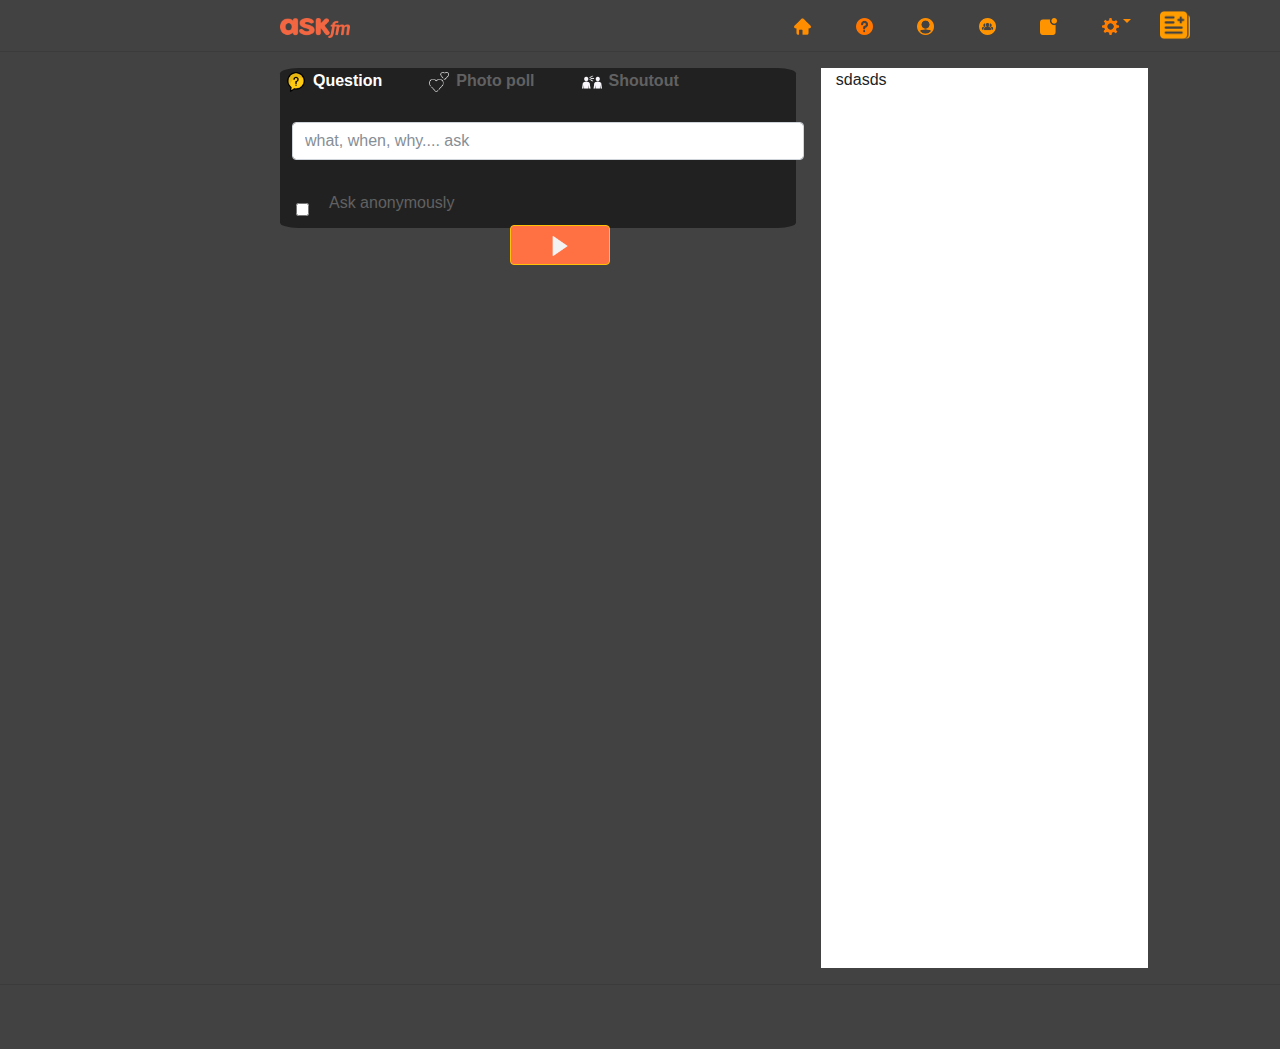
==== Pages/index.html @ 0d7b49a9 "First Commit" ====
<!DOCTYPE html>
<html>
    <head>
	<title>Feed | ASKfm</title>
	<link rel="shortcut icon" href="../Navbar_Pictures/ask_logo.png" type="image/png">
    <link rel="stylesheet" href="../Css/bootstrap.min.css">
    <link rel="stylesheet" type="text/css" href="../Css/FirstStyleSheet.css">
	</head>
<!------------------------------------------------------------------------->
    <body >
        <form>

     <nav class="navClass">
           <a class="" href="index.html"><img  class="imageLogo" src="../Navbar_Pictures/Askfm.png" alt="Ask Icon"></a>
           <a class="" href="index.html"><img class="imageTabs" src="../Navbar_Pictures/home.png" alt="Home Icon"></a>
           <a class="" href="question.html"><img class="imageTabs" src="../Navbar_Pictures/information.png" alt="Information Icon"></a>
           <a class="" href="user.html"><img class="imageTabs" src="../Navbar_Pictures/user.png" alt="User Icon"></a>
           <a class="" href="friends.html"><img class="imageTabs" src="../Navbar_Pictures/friends.png" alt="Friends Icon"></a>
           <a class="" href="notification.html"><img class="imageTabs" src="../Navbar_Pictures/notification.png" alt="Notification Icon"></a>
         <!---------------Seatings Area--------------------------->
           <a class="dropdown-toggle " href="#" role="button" data-toggle="dropdown" aria-haspopup="true" aria-expanded="false"><img class="imageTabs" src="../Navbar_Pictures/settings.png" alt="Settings Icon"></a>
        
                 <div class="dropdown-menu" aria-labelledby="navbarDropdown">
                       <a class="dropdown-item " href="#">Settings</a>
                       <a class="dropdown-item " href="#">Log In</a>
                 </div>
         
         <!-------Plus Area----------------------->
           <a class="" href="#" role="button" data-toggle="dropdown" aria-haspopup="true" aria-expanded="false"><img class="plus" src="../Navbar_Pictures/plus.png" alt="Plus Icon" ></a>
                <div class="dropdown-menu" aria-labelledby="NavDropdown">
                    <table>
                        <tr>
                            <td>
                                <img class="dropImages" src="../Navbar_Pictures/heart.png" alt="Heart Icon" >
                            </td>
                            <td>   
                                <a class="dropdown-item " href="#">Creat poll</a>
                            </td>
                            </tr>
                           <!---------------------------------------->
                        <tr>
                            <td>
                                <img class="dropImages" src="../Navbar_Pictures/question-mark.png" alt="Question Icon" >
                            </td>
                            <td> 
                                <a class="dropdown-item " href="#">Ask a Question</a>
                            </td>
                        </tr>
                           <!----------------------------------->
                       <tr>
                            <td>
                                <img class="dropImages" src="../Navbar_Pictures/shoutout.png" alt="Shoutout Icon" >
                            </td>
                            <td>   
                                <a class="dropdown-item " href="#">Shoutout</a>
                            </td>
                        </tr>

                    </table>
                </div>
                 
        
      
        
         
         </nav>
         <hr>
            <div class="row">
                
                <div class="col-md-5  friendSection">
                    
                    <div class="firstPart">
                    
                        <div>
                             <table>
                        <tr>
                            <td>
                                <img class="dropImages" src="../Navbar_Pictures/faq.png" alt="Question Icon" >
                            </td>
                            <td>   
                                <a class="fontColor" href="#" style="color: white">Question</a>
                            </td>
                            
                           <!---------------------------------------->
                        
                            <td>
                                <img class="dropImages" src="../Navbar_Pictures/heart.png" alt="Heart Icon" >
                            </td>
                            <td> 
                                <a class="fontColor " href="#">Photo poll</a>
                            </td>
                        
                           <!----------------------------------->
                    
                            <td>
                                <img class="dropImages" src="../Navbar_Pictures/shoutout.png" alt="Shoutout Icon" >
                            </td>
                            <td>   
                                <a class="fontColor" href="#">Shoutout</a>
                            </td>
                        </tr>

                    </table>
                            
                        </div>
                        <br>
                    
                        <div class="input-group mb-3 inputClass">
                            <input type="text" class="form-control" placeholder="what, when, why.... ask" aria-label="ask" aria-describedby="basic-addon1">
                        </div>
                        
                        <div class="row"> 
                        
                            <div class="custom-control custom-checkbox">
                                <input type="checkbox" class="checkBox">
                                <label class="custom-control-label fontColor2" for="customCheck1">Ask anonymously</label>
                            </div>
       
                           <button type="button" class="btn btn-warning buttonClass"><img class="playButton" src="../Navbar_Pictures/play-button.png" alt="Play-Button Icon" ></button>                     
                            
                        </div>
                        
                        
                    </div>
                    
                    
                    
                </div>
                <div class="col-md-3 bodyBox">
                    sdasds
                </div>
            </div>
            
            
            
        <hr>
            <br><br>
            
	</form>
    
        
        
        
        
        
        
    <script src="../Js/popper.min.js"></script>
    <script src="../Js/jquery-3.2.1.min.js"></script>
    <script src="../Js/bootstrap.min.js"></script>
    <script src="../Js/JavaScript1.js"></script>
        
        
    </body>
</html>
---- Css/FirstStyleSheet.css ----
.navClass{
    
    background: #424242;
    height: 30px;
    margin-top: 5px;
}
body{
    background: #424242;    
}
.askClass{
    
    margin-left: 280px;
    margin-top: 15px;
    font-size: 25px;    
}
.imageLogo{
    margin-left: 280px;
    margin-right: 400px;
    height: 20px;
    width: 70px;
    margin-top: 10px;
}
.imageTabs{
    height: 17px;
    width: 17px;
    margin-bottom: 5px;
    margin-left: 40px;
    margin-top: 12px;
}
.btnSize{
 height: 17px;
    width: 17px;
    
}
.dropdown-menu{
    background: #FF7043;
    
    
}
.dropdown-item{
    color: white;
    
}
.plus{
    
    height: 30px;
    width: 30px;
    margin-top: 5px;
    margin-left: 25px;
    
}
.dropImages{
    
    height: 20px;
    width: 20px;
    margin-right: 5px;
    margin-left: 5px;
    
}
.dropdown-toggle{
    color: darkorange;
}
.bodyBox{
    
    width: 580px;
    height: 900px;
    background: #FFFFFF;
    
   margin-left: 10px;
     
}
.friendSection{
    width: 400px;
    height: 900px;
    
    margin-left: 280px;
       
}
.firstPart{
    height: 160px;
    background: #212121;
    border-radius: 3.5%;
    
    
    
}
.fontColor{
    color: #616161;
    font-weight: bold;
    margin-right: 40px;
    
}
.inputClass{
    
    width: 512px;
    margin-left: 12px;
   margin-top: 4px;    
}
.fontColor2{
     color: #616161;
    margin-left: 20px;
    margin-top: 15px;
    font-weight: 100;
}
.checkBox{
    
    margin-top: 20px;
    margin-left: 7px;
    
}
.playButton{
    
    width: 20px;
    height: 20px;  
}
.buttonClass{
    height: 40px;
    width: 100px;
    background: #FF7043;
    margin-left: 245px;
    margin-top: 2px;

}
a:hover{
    
    color: white;
    
}
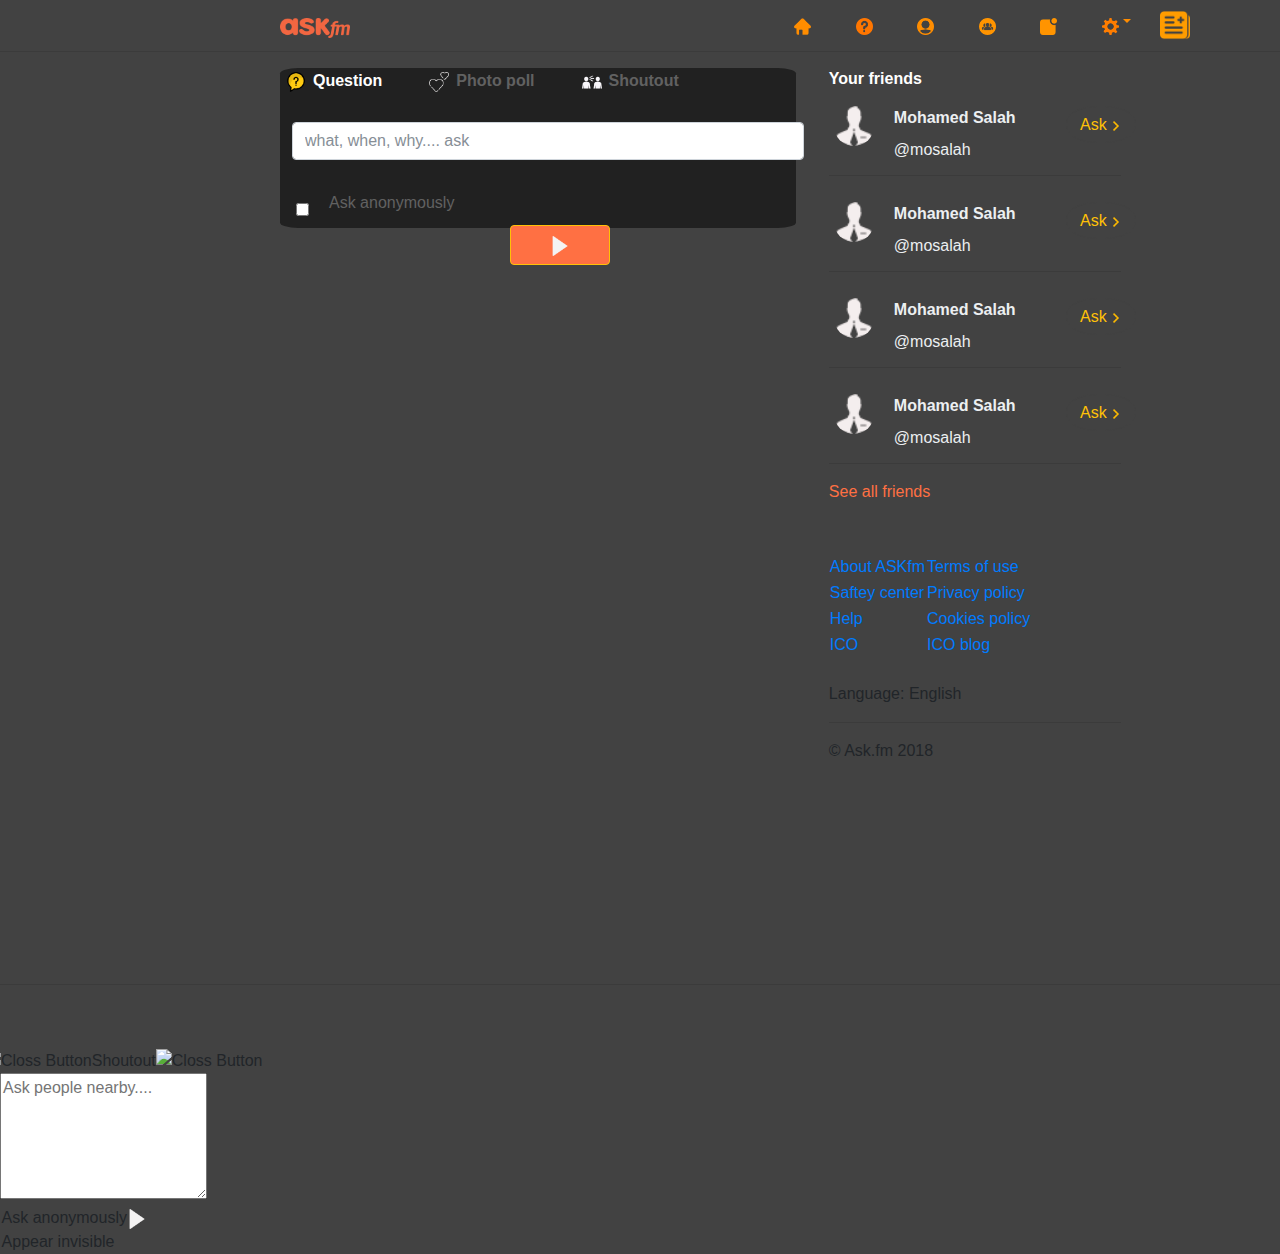
==== commit 9546a382: "Third Commit" ====
--- a/Pages/index.html
+++ b/Pages/index.html
@@ -4,7 +4,9 @@
 	<title>Feed | ASKfm</title>
 	<link rel="shortcut icon" href="../Navbar_Pictures/ask_logo.png" type="image/png">
     <link rel="stylesheet" href="../Css/bootstrap.min.css">
-    <link rel="stylesheet" type="text/css" href="../Css/FirstStyleSheet.css">
+    <link rel="stylesheet" href="../Css/FirstStyleSheet.css">
+    <link rel="stylesheet" href="../Css/elements.css">
+    <script src="../Js/my_js.js"></script>
 	</head>
 <!------------------------------------------------------------------------->
     <body >
@@ -96,7 +98,7 @@
                                 <img class="dropImages" src="../Navbar_Pictures/shoutout.png" alt="Shoutout Icon" >
                             </td>
                             <td>   
-                                <a class="fontColor" href="#">Shoutout</a>
+                                <a class="fontColor" href="#" id="popup" onclick="div_show()">Shoutout</a>
                             </td>
                         </tr>
 
@@ -106,7 +108,7 @@
                         <br>
                     
                         <div class="input-group mb-3 inputClass">
-                            <input type="text" class="form-control" placeholder="what, when, why.... ask" aria-label="ask" aria-describedby="basic-addon1">
+                            <input type="text" class="form-control" id="inputID"  placeholder="what, when, why.... ask" aria-label="ask" aria-describedby="basic-addon1">
                         </div>
                         
                         <div class="row"> 
@@ -126,20 +128,143 @@
                     
                     
                 </div>
+                        
+                        
+                        
                 <div class="col-md-3 bodyBox">
-                    sdasds
+                    
+                    <table>
+                        <tr>
+                            <td>
+                    <h6 class="fontProb3">Your friends</h6>
+                
+                    <div>
+                    <div class="row">
+                      <img class="userProfile" src="../Navbar_Pictures/male.png" alt="User Picture">
+                        <div class="divClass">
+                        <label class="userNameProb">Mohamed Salah</label>
+                            <br>
+                         <label class="atNameProb" >@mosalah</label>
+                        </div>
+                         <button type="button" class="btn btn-outline-warning dropright askButton" onmouseout="retImg()" onmouseover="setImg()">Ask <img id="imgSource" class="arrowClass" src="../Navbar_Pictures/arrow_orange.png" alrt="Arrow Icon"></button>
+                        
+                        </div>
+                        <hr class="breakLine">
+                        
+                        
+                    <div class="row">
+                      <img class="userProfile" src="../Navbar_Pictures/male.png" alt="User Picture">
+                        <div class="divClass">
+                        <label class="userNameProb">Mohamed Salah</label>
+                            <br>
+                         <label class="atNameProb" >@mosalah</label>
+                        </div>
+                         <button type="button" class="btn btn-outline-warning dropright askButton" onmouseout="retImg2()" onmouseover="setImg2()">Ask <img id="us2ImgSource" class="arrowClass" src="../Navbar_Pictures/arrow_orange.png" alrt="Arrow Icon"></button>
+                        
+                        </div>
+                        <hr class="breakLine">
+                        
+                        
+                    <div class="row">
+                      <img class="userProfile" src="../Navbar_Pictures/male.png" alt="User Picture">
+                        <div class="divClass">
+                        <label class="userNameProb">Mohamed Salah</label>
+                            <br>
+                         <label class="atNameProb" >@mosalah</label>
+                        </div>
+                         <button type="button" class="btn btn-outline-warning dropright askButton" onmouseout="retImg3()" onmouseover="setImg3()">Ask <img id="us3ImgSource" class="arrowClass" src="../Navbar_Pictures/arrow_orange.png" alrt="Arrow Icon"></button>
+                        
+                        </div>
+                        <hr class="breakLine">
+                        
+                        
+                    <div class="row">
+                      <img class="userProfile" src="../Navbar_Pictures/male.png" alt="User Picture">
+                        <div class="divClass">
+                         
+                        <label class="userNameProb" >Mohamed Salah</label>
+                                <br>
+                         <label class="atNameProb">@mosalah</label>
+                                 
+                        </div>
+                         <button type="button" class="btn btn-outline-warning dropright askButton" onmouseout="retImg4()" onmouseover="setImg4()">Ask <img id="us4ImgSource" class="arrowClass" src="../Navbar_Pictures/arrow_orange.png" alrt="Arrow Icon"></button>
+                        
+                        </div>
+                        <hr class="breakLine">
+                            
+                        <a href="#" style="color: #FF7043;">See all friends</a>
+                        
+                    
+                    </div> 
+                            </td>
+                        </tr>
+                        
+                           <td>
+                            <br><br>
+                          
+                               <table>
+                                   <tr>
+                                       <td><a href="#">About ASKfm</a></td>
+                                       <td><a href="#">Terms of use</a></td>
+                                   </tr>
+                                   
+                                   <tr>
+                                       <td><a href="#">Saftey center</a></td>
+                                       <td><a href="#">Privacy policy</a></td>
+                                   </tr>
+                                   
+                                   <tr>
+                                       <td><a href="#">Help</a></td>
+                                       <td><a href="#">Cookies policy</a></td>
+                                   </tr>
+                                   
+                                   <tr>
+                                       <td><a href="#">ICO</a></td>
+                                       <td><a href="#">ICO blog</a></td>
+                                   </tr>
+                               </table>
+                               <br>
+                               Language: English
+                               <hr>
+                               © Ask.fm 2018
+                        
+                        
+                        </td>
+                </table>
                 </div>
+                     
+                       
             </div>
             
             
             
         <hr>
             <br><br>
-            
-	</form>
-    
-        
-        
+        </form> 
+        <!------------------------PopUp Page----------------------------------------------->
+        
+                                    <div id="abc">
+                                        <!-- Popup Div Starts Here -->
+                                        <div id="popupContact">
+                                            <!-- Contact Us Form -->
+                                            <form action="#" id="popForm" method="post" name="form">
+                                                <div class="row">
+                                                        <img class="shoutImg" src="../Navbar_Pictures/shout.png" alt="Closs Button"><div                                  class="fontProb">Shoutout</div>
+                                                        <img class="imgSize" id="close" src="../Navbar_Pictures/cross.png" alt="Closs Button" onclick ="div_hide()">
+                                                </div>
+                                                    <textarea id="msg" name="message" rows="5" placeholder="Ask people nearby...."></textarea>
+                                                <div class="row" id="thirdPart">
+                                                    <div class="thirdPart_1">
+                                                    <input class="" type="checkbox" name="vehicle" value="Bike">  Ask anonymously<br>
+                                                    <input class="" type="checkbox" name="vehicle" value="Bike">  Appear invisible<br>
+                                                    </div>
+                                                    <a href="javascript:%20check_empty()" id="submit"><img class="playButton" src="../Navbar_Pictures/play-button.png" alt="Play-Button Icon" ></a>
+                                                </div>
+                                            </form>
+                                        </div>
+                                        <!-- Popup Div Ends Here -->
+                                    </div>
+
         
         
         
--- a/Css/FirstStyleSheet.css
+++ b/Css/FirstStyleSheet.css
@@ -3,6 +3,7 @@
     background: #424242;
     height: 30px;
     margin-top: 5px;
+    
 }
 body{
     background: #424242;    
@@ -64,9 +65,9 @@
     
     width: 580px;
     height: 900px;
-    background: #FFFFFF;
+    margin-left: 2px;
+
     
-   margin-left: 10px;
      
 }
 .friendSection{
@@ -80,8 +81,6 @@
     height: 160px;
     background: #212121;
     border-radius: 3.5%;
-    
-    
     
 }
 .fontColor{
@@ -125,4 +124,60 @@
     
     color: white;
     
+}
+.fontProb3{
+    font-weight: bold;
+    color: white;
+}
+.userProfile{
+    
+    width: 40px;
+    height: 40px;
+    border-radius: 50%;
+	margin-top: 10px;
+	margin-left: 20px;	
+	left:85%;	
+}
+.divClass{
+     
+	 margin-top: 10px;
+	 margin-left: -300px;	
+	 left:90%;
+     color: #ECEFF1;
+}
+.userNameProb{
+    
+	 margin-top: -5px;
+	 margin-left: 320px;	
+	 left:90%;
+     font-weight: bold;
+}
+
+.atNameProb{
+    
+	 margin-top: -40px;
+	 margin-left: 320px;	
+	 left:90%;
+     font-weight:100;
+}
+.askButton{
+    
+     width: 70px;
+     height: 37px;
+	 margin-top: 10px;
+	 margin-left:50px;	
+	 left:90%;
+     border-color: #424242;
+     background: #424242;
+     border-radius: 45%;
+    
+}
+.arrowClass{
+    
+    width: 10px;
+    height: 10px;    
+}
+.breakLine{
+    color: black;
+    margin-top:5px;
 }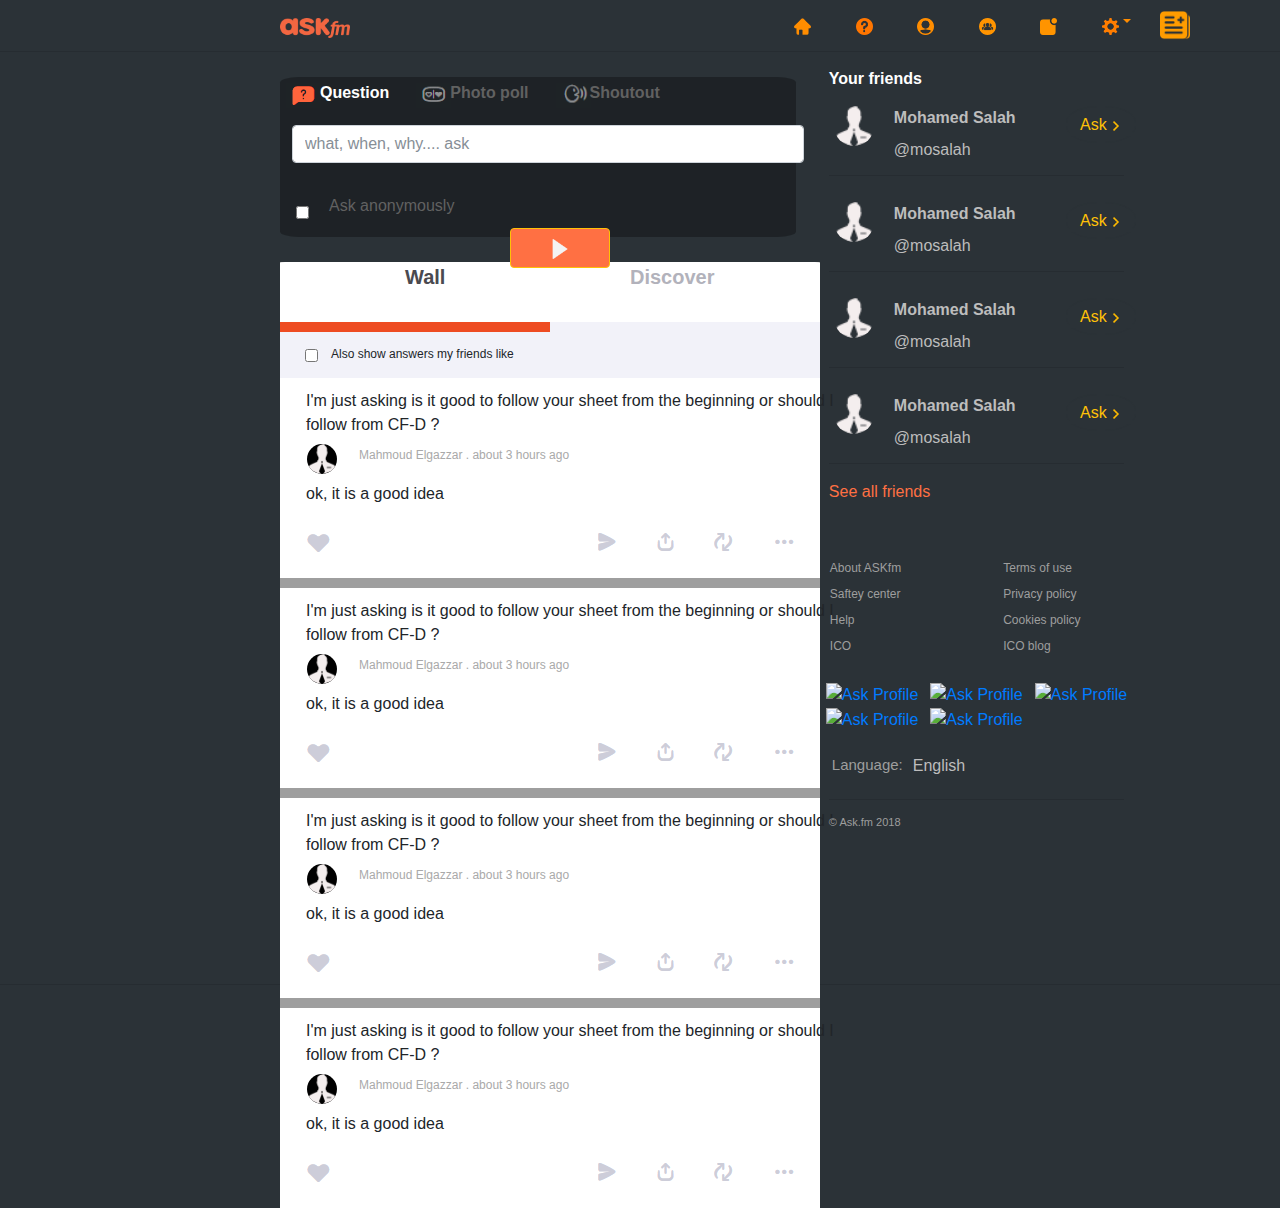
==== commit 763557c0: "build profile page" ====
--- a/Pages/index.html
+++ b/Pages/index.html
@@ -2,11 +2,16 @@
 <html>
     <head>
 	<title>Feed | ASKfm</title>
+    <meta charset="utf-8">
+    <meta name="viewport" content="width=device-width, initial-scale=1, shrink-to-fit=no">
+        <meta name="viewport" content="width=device-width, initial-scale=1">
+
 	<link rel="shortcut icon" href="../Navbar_Pictures/ask_logo.png" type="image/png">
     <link rel="stylesheet" href="../Css/bootstrap.min.css">
     <link rel="stylesheet" href="../Css/FirstStyleSheet.css">
     <link rel="stylesheet" href="../Css/elements.css">
     <script src="../Js/my_js.js"></script>
+
 	</head>
 <!------------------------------------------------------------------------->
     <body >
@@ -14,13 +19,13 @@
 
      <nav class="navClass">
            <a class="" href="index.html"><img  class="imageLogo" src="../Navbar_Pictures/Askfm.png" alt="Ask Icon"></a>
-           <a class="" href="index.html"><img class="imageTabs" src="../Navbar_Pictures/home.png" alt="Home Icon"></a>
-           <a class="" href="question.html"><img class="imageTabs" src="../Navbar_Pictures/information.png" alt="Information Icon"></a>
-           <a class="" href="user.html"><img class="imageTabs" src="../Navbar_Pictures/user.png" alt="User Icon"></a>
-           <a class="" href="friends.html"><img class="imageTabs" src="../Navbar_Pictures/friends.png" alt="Friends Icon"></a>
-           <a class="" href="notification.html"><img class="imageTabs" src="../Navbar_Pictures/notification.png" alt="Notification Icon"></a>
+           <a title="Home" class="" href="index.html"><img class="imageTabs" src="../Navbar_Pictures/home.png" alt="Home Icon"></a>
+           <a title="Question" class="" href="question.html"><img class="imageTabs" src="../Navbar_Pictures/information.png" alt="Information Icon"></a>
+           <a title="Profile" class="" href="user.html"><img class="imageTabs" src="../Navbar_Pictures/user.png" alt="User Icon"></a>
+           <a title="Friends" class="" href="friends.html"><img class="imageTabs" src="../Navbar_Pictures/friends.png" alt="Friends Icon"></a>
+           <a title="Notification" class="" href="notification.html"><img class="imageTabs" src="../Navbar_Pictures/notification.png" alt="Notification Icon"></a>
          <!---------------Seatings Area--------------------------->
-           <a class="dropdown-toggle " href="#" role="button" data-toggle="dropdown" aria-haspopup="true" aria-expanded="false"><img class="imageTabs" src="../Navbar_Pictures/settings.png" alt="Settings Icon"></a>
+           <a title="Settings" class="dropdown-toggle " href="#" role="button" data-toggle="dropdown" aria-haspopup="true" aria-expanded="false"><img class="imageTabs" src="../Navbar_Pictures/settings.png" alt="Settings Icon"></a>
         
                  <div class="dropdown-menu" aria-labelledby="navbarDropdown">
                        <a class="dropdown-item " href="#">Settings</a>
@@ -28,7 +33,7 @@
                  </div>
          
          <!-------Plus Area----------------------->
-           <a class="" href="#" role="button" data-toggle="dropdown" aria-haspopup="true" aria-expanded="false"><img class="plus" src="../Navbar_Pictures/plus.png" alt="Plus Icon" ></a>
+           <a title="Select your Activity" class="" href="#" role="button" data-toggle="dropdown" aria-haspopup="true" aria-expanded="false"><img class="plus" src="../Navbar_Pictures/plus.png" alt="Plus Icon" ></a>
                 <div class="dropdown-menu" aria-labelledby="NavDropdown">
                     <table>
                         <tr>
@@ -71,13 +76,14 @@
                 
                 <div class="col-md-5  friendSection">
                     
+                    <!--------------------------------------------------------------------------------------->
                     <div class="firstPart">
                     
                         <div>
                              <table>
                         <tr>
                             <td>
-                                <img class="dropImages" src="../Navbar_Pictures/faq.png" alt="Question Icon" >
+                                <img class="dropImages" src="../Navbar_Pictures/question-val.PNG" alt="Question Icon" >
                             </td>
                             <td>   
                                 <a class="fontColor" href="#" style="color: white">Question</a>
@@ -86,16 +92,16 @@
                            <!---------------------------------------->
                         
                             <td>
-                                <img class="dropImages" src="../Navbar_Pictures/heart.png" alt="Heart Icon" >
+                                <img class="dropImages" src="../Navbar_Pictures/create-poll.PNG" alt="Heart Icon" >
                             </td>
                             <td> 
-                                <a class="fontColor " href="#">Photo poll</a>
+                                <a class="fontColor " href="#" id="createPo" onclick="div_On() ">Photo poll</a>
                             </td>
                         
                            <!----------------------------------->
                     
                             <td>
-                                <img class="dropImages" src="../Navbar_Pictures/shoutout.png" alt="Shoutout Icon" >
+                                <img class="dropImages" src="../Navbar_Pictures/realshuot.PNG" alt="Shoutout Icon" >
                             </td>
                             <td>   
                                 <a class="fontColor" href="#" id="popup" onclick="div_show()">Shoutout</a>
@@ -125,7 +131,287 @@
                         
                     </div>
                     
-                    
+                    <!------------------------------------------------------------------------------------------------------------->
+                    
+                    <div class="secondPart">
+                      
+                        <div class="row oPart">
+                          
+                            <div class="col-md-3">
+                                <a id="wallID" href="#" class="wallClass"><span style="color: #4A4A50;">Wall</span></a>
+                                <div id="lineWall" class="lineColor"></div>
+                            </div>
+                            <div class="col-md-4">
+                                <a href="#"class="discoverClass"><span id=discoverID style="color: #b2b2bb;">Discover</span></a>
+                                <div id="lineDiscover"  class="olineClass"></div>
+                            </div>
+                        </div>
+                        <div class="cPart">
+                        
+                            <div class="row">
+                            
+                                <label class="cWords">Also show answers my friends like</label>
+                                <input class="form-check-input cBox" type="checkbox" value="" id="defaultCheck1">
+                                
+                            </div>
+                            
+                            
+                        
+                        </div>
+                        
+                        
+                        <!---------Place for Posts ------------------------>
+                        <div class="postArea">
+                        
+                            <div class="row">
+                                <table>
+                                  <tr>
+                                      <td>
+                                <div class="parg">
+                                I'm just asking is it good to follow your sheet from the beginning or should I follow from CF-D ?  
+                                </div>
+                                      </td>
+                                    </tr>
+                                    <tr>
+                                        <td>
+                                <div>
+                                    <table>
+                                        <tr>
+                                            <td> <img class="userAnswer" src="../Navbar_Pictures/male.png" alt="User Picture"></td>
+                                            <td> <label class="labC">Mahmoud Elgazzar . about 3 hours ago</label></td>
+                                        </tr>
+                                    </table>
+                                </div>
+                                        </td>
+                                    </tr>
+                                    
+                                    <tr>
+                                        <td>
+                                            <div class="ansparg">
+                                ok, it is a good idea
+                                </div>
+                                            
+                                        </td>
+                                    </tr>
+                                    
+                                    
+                                    
+                                <tr>
+                                    <td>
+                                <div class="btnArea">
+                                    
+                                    <table>
+                                        <tr>
+                                            <td><img class="loveBtn" src="../Navbar_Pictures/loveButton.PNG" alt="Love Button"></td>
+                                            <td><img class="restBtn" src="../Navbar_Pictures/keepButton.PNG" alt="Keep asking Button"></td>
+                                            <td><img class="restBtn" src="../Navbar_Pictures/shareButton.PNG" alt="share Button"></td>
+                                            <td><img class="restBtn" src="../Navbar_Pictures/reaskButton.PNG" alt="reask Button"></td>
+                                            <td><img class="restBtn" src="../Navbar_Pictures/moreButton.PNG" alt="more Button"></td>
+                                            
+                                        </tr>
+                                    </table>
+                                
+                                    
+                                </div>
+                                    </td>
+                                    </tr>                             
+                                
+                            
+                                </table>
+                            </div>
+                        </div>
+                         <div class="breakK"></div>
+                        
+                        <div class="postArea">
+                        
+                            <div class="row">
+                                <table>
+                                  <tr>
+                                      <td>
+                                <div class="parg">
+                                I'm just asking is it good to follow your sheet from the beginning or should I follow from CF-D ?  
+                                </div>
+                                      </td>
+                                    </tr>
+                                    <tr>
+                                        <td>
+                                <div>
+                                    <table>
+                                        <tr>
+                                            <td> <img class="userAnswer" src="../Navbar_Pictures/male.png" alt="User Picture"></td>
+                                            <td> <label class="labC">Mahmoud Elgazzar . about 3 hours ago</label></td>
+                                        </tr>
+                                    </table>
+                                </div>
+                                        </td>
+                                    </tr>
+                                    
+                                    <tr>
+                                        <td>
+                                            <div class="ansparg">
+                                ok, it is a good idea
+                                </div>
+                                            
+                                        </td>
+                                    </tr>
+                                    
+                                    
+                                    
+                                <tr>
+                                    <td>
+                                <div class="btnArea">
+                                    
+                                    <table>
+                                        <tr>
+                                            <td><img class="loveBtn" src="../Navbar_Pictures/loveButton.PNG" alt="Love Button"></td>
+                                            <td><img class="restBtn" src="../Navbar_Pictures/keepButton.PNG" alt="Keep asking Button"></td>
+                                            <td><img class="restBtn" src="../Navbar_Pictures/shareButton.PNG" alt="share Button"></td>
+                                            <td><img class="restBtn" src="../Navbar_Pictures/reaskButton.PNG" alt="reask Button"></td>
+                                            <td><img class="restBtn" src="../Navbar_Pictures/moreButton.PNG" alt="more Button"></td>
+                                            
+                                        </tr>
+                                    </table>
+                                
+                                    
+                                </div>
+                                    </td>
+                                    </tr>                             
+                                
+                            
+                                </table>
+                            </div>
+                        </div>
+                        
+                        
+                        
+                        <div class="breakK"></div>
+                        
+                        <div class="postArea">
+                        
+                            <div class="row">
+                                <table>
+                                  <tr>
+                                      <td>
+                                <div class="parg">
+                                I'm just asking is it good to follow your sheet from the beginning or should I follow from CF-D ?  
+                                </div>
+                                      </td>
+                                    </tr>
+                                    <tr>
+                                        <td>
+                                <div>
+                                    <table>
+                                        <tr>
+                                            <td> <img class="userAnswer" src="../Navbar_Pictures/male.png" alt="User Picture"></td>
+                                            <td> <label class="labC">Mahmoud Elgazzar . about 3 hours ago</label></td>
+                                        </tr>
+                                    </table>
+                                </div>
+                                        </td>
+                                    </tr>
+                                    
+                                    <tr>
+                                        <td>
+                                            <div class="ansparg">
+                                ok, it is a good idea
+                                </div>
+                                            
+                                        </td>
+                                    </tr>
+                                    
+                                    
+                                    
+                                <tr>
+                                    <td>
+                                <div class="btnArea">
+                                    
+                                    <table>
+                                        <tr>
+                                            <td><img class="loveBtn" src="../Navbar_Pictures/loveButton.PNG" alt="Love Button"></td>
+                                            <td><img class="restBtn" src="../Navbar_Pictures/keepButton.PNG" alt="Keep asking Button"></td>
+                                            <td><img class="restBtn" src="../Navbar_Pictures/shareButton.PNG" alt="share Button"></td>
+                                            <td><img class="restBtn" src="../Navbar_Pictures/reaskButton.PNG" alt="reask Button"></td>
+                                            <td><img class="restBtn" src="../Navbar_Pictures/moreButton.PNG" alt="more Button"></td>
+                                            
+                                        </tr>
+                                    </table>
+                                
+                                    
+                                </div>
+                                    </td>
+                                    </tr>                             
+                                
+                            
+                                </table>
+                            </div>
+                        </div>
+                        
+                        <div class="breakK"></div>
+                      
+                        <div class="postArea">
+                        
+                            <div class="row">
+                                <table>
+                                  <tr>
+                                      <td>
+                                <div class="parg">
+                                I'm just asking is it good to follow your sheet from the beginning or should I follow from CF-D ?  
+                                </div>
+                                      </td>
+                                    </tr>
+                                    <tr>
+                                        <td>
+                                <div>
+                                    <table>
+                                        <tr>
+                                            <td> <img class="userAnswer" src="../Navbar_Pictures/male.png" alt="User Picture"></td>
+                                            <td> <label class="labC">Mahmoud Elgazzar . about 3 hours ago</label></td>
+                                        </tr>
+                                    </table>
+                                </div>
+                                        </td>
+                                    </tr>
+                                    
+                                    <tr>
+                                        <td>
+                                            <div class="ansparg">
+                                           ok, it is a good idea
+                                </div>
+                                            
+                                        </td>
+                                    </tr>
+                                    
+                                    
+                                    
+                                <tr>
+                                    <td>
+                                <div class="btnArea">
+                                    
+                                    <table>
+                                        <tr>
+                                            <td><img class="loveBtn" src="../Navbar_Pictures/loveButton.PNG" alt="Love Button"></td>
+                                            <td><img class="restBtn" src="../Navbar_Pictures/keepButton.PNG" alt="Keep asking Button"></td>
+                                            <td><img class="restBtn" src="../Navbar_Pictures/shareButton.PNG" alt="share Button"></td>
+                                            <td><img class="restBtn" src="../Navbar_Pictures/reaskButton.PNG" alt="reask Button"></td>
+                                            <td><img class="restBtn" src="../Navbar_Pictures/moreButton.PNG" alt="more Button"></td>
+                                            
+                                        </tr>
+                                    </table>
+                                
+                                    
+                                </div>
+                                    </td>
+                                    </tr>                             
+                                
+                            
+                                </table>
+                            </div>
+                        </div>
+                        
+                        
+                        
+                    </div>
+                
                     
                 </div>
                         
@@ -194,6 +480,7 @@
                             
                         <a href="#" style="color: #FF7043;">See all friends</a>
                         
+                        
                     
                     </div> 
                             </td>
@@ -204,44 +491,58 @@
                           
                                <table>
                                    <tr>
-                                       <td><a href="#">About ASKfm</a></td>
-                                       <td><a href="#">Terms of use</a></td>
+                                       <td><a class="aboutAsk" href="#">About ASKfm</a></td>
+                                       <td><a style="color: #9E9E9E; font-size: 12px; " href="#">Terms of use</a></td>
                                    </tr>
                                    
                                    <tr>
-                                       <td><a href="#">Saftey center</a></td>
-                                       <td><a href="#">Privacy policy</a></td>
+                                       <td><a class="aboutAsk" href="#">Saftey center</a></td>
+                                       <td><a style="color: #9E9E9E; font-size: 12px;" href="#">Privacy policy</a></td>
                                    </tr>
                                    
                                    <tr>
-                                       <td><a href="#">Help</a></td>
-                                       <td><a href="#">Cookies policy</a></td>
+                                       <td><a class="aboutAsk" href="#">Help</a></td>
+                                       <td><a style="color: #9E9E9E; font-size: 12px;" href="#">Cookies policy</a></td>
                                    </tr>
                                    
                                    <tr>
-                                       <td><a href="#">ICO</a></td>
-                                       <td><a href="#">ICO blog</a></td>
+                                       <td><a  class="aboutAsk"href="#">ICO</a></td>
+                                       <td><a style="color: #9E9E9E; font-size: 12px;" href="#">ICO blog</a></td>
                                    </tr>
                                </table>
                                <br>
-                               Language: English
+                               <div class="row">
+                                 
+                                   <a href="https://ask.fm/askfm" target="_blank"><img class="socialImg" src="../Navbar_Pictures/askProfile.png" alt="Ask Profile"></a>
+                                   <a href="https://www.facebook.com/askfmpage" target="_blank"><img class="socialImg" src="../Navbar_Pictures/faceProfile.PNG" alt="Ask Profile"></a>
+                                   <a href="https://instagram.com/askfm" target="_blank"><img class="socialImg" src="../Navbar_Pictures/instProfile.PNG" alt="Ask Profile"></a>
+                                   <a href="https://twitter.com/askfm" target="_blank"><img class="socialImg" src="../Navbar_Pictures/twitterProfile.PNG" alt="Ask Profile"></a>
+                                   <a href="https://vk.com/askfm" target="_blank"><img class="socialImg" src="../Navbar_Pictures/wProfile.PNG" alt="Ask Profile"></a>
+                
+                                   
+                               
+                               
+                               </div>
+                               <br>
+                               <div class="row">
+                               <h6 style="font-size: 15px; font-weight: 200; color: #9E9E9E;margin-left: 18px; ">Language: </h6><h6 style="color: #BDBDBD;margin-left: 10px;"> English</h6>
+                               </div>
                                <hr>
-                               © Ask.fm 2018
+                               <h6 style="font-size: 11px; font-weight: 200; color: #9E9E9E; ">© Ask.fm 2018</h6>
                         
                         
                         </td>
                 </table>
                 </div>
-                     
-                       
+                          
+                
             </div>
-            
             
             
         <hr>
             <br><br>
         </form> 
-        <!------------------------PopUp Page----------------------------------------------->
+        <!------------------------Shoutout Pop up Page ----------------------------------------------->
         
                                     <div id="abc">
                                         <!-- Popup Div Starts Here -->
@@ -249,7 +550,7 @@
                                             <!-- Contact Us Form -->
                                             <form action="#" id="popForm" method="post" name="form">
                                                 <div class="row">
-                                                        <img class="shoutImg" src="../Navbar_Pictures/shout.png" alt="Closs Button"><div                                  class="fontProb">Shoutout</div>
+                                                        <img class="shoutImg" src="../Navbar_Pictures/realshouts.PNG" alt="Closs Button"><div            class="fontProb">Shoutout</div>
                                                         <img class="imgSize" id="close" src="../Navbar_Pictures/cross.png" alt="Closs Button" onclick ="div_hide()">
                                                 </div>
                                                     <textarea id="msg" name="message" rows="5" placeholder="Ask people nearby...."></textarea>
@@ -265,6 +566,95 @@
                                         <!-- Popup Div Ends Here -->
                                     </div>
 
+        <!---------------------------Create Poll Popup Page ------------------------------------------------------------->
+        <label onclick="div_O   f() ">
+        <div id="createPoll">
+        
+            <div id=popupPoll>   
+                
+                <form action="#" id="pollForm" method="post" name="form2">
+                
+                    <div class="row">
+                        <img class="pollImg" src="../Navbar_Pictures/pollPhoto.PNG" alt="Closs Button">
+                        <div class="pollProb">Create Photo Poll</div>
+                      <img class="closeImga" id="close" src="../Navbar_Pictures/cross.png" alt="Closs Button" onclick ="div_Off()">
+                    </div>
+                  
+                    <textarea class="textArea" id="msg" name="message" rows="5" placeholder="What, When, Why..."></textarea> 
+                    
+                    <div class="row">
+                    
+                        <label class="labArea" >
+                        
+                            
+                             <div class="input-group mb-3 abc">
+                                  <div class="input-group-prepend">
+
+                                  </div>
+                                  <div class="custom-file">
+                                    <input type="file" class="custom-file-input" id="inputGroupFile01" aria-describedby="inputGroupFileAddon01">
+                                    <img class="reAlocate" src="../Navbar_Pictures/upPhoto.PNG">
+                                  </div>
+                            </div>
+                            
+                            <h3 class="reFactor">Choice 1</h3>
+                            <div class="reSize">Drag and drop or click to upload your image</div>
+                            
+                            
+                        </label>
+                        
+                        
+                        
+                        <label class="labArea2">
+                        
+                         
+                             <div class="input-group mb-3 abc">
+                                  <div class="input-group-prepend">
+
+                                  </div>
+                                  <div class="custom-file">
+                                    <input type="file" class="custom-file-input" id="inputGroupFile01" aria-describedby="inputGroupFileAddon01">
+                                    <img class="reAlocate" src="../Navbar_Pictures/upPhoto.PNG">
+                                  </div>
+                            </div>
+                            
+                            <h3 class="reFactor">Choice 2</h3>
+                        <div class="reSize">Drag and drop or click to upload your image</div>
+                            
+                            
+                        
+                        </label>
+                        
+                <div> <img class="vsClass" src="../Navbar_Pictures/vsPhoto.PNG" ></div>
+                
+                        
+                    
+                    
+                    </div>
+                    
+                    <button type="button" class="btn btn-primary btnG">Submit</button>
+
+                </form>
+              
+            
+            
+            </div>  
+            
+        
+        
+        
+        </div>
+        </label>
+        
+        
+        
+        
+        
+        
+        
+        
+        
+        
         
         
         
@@ -275,5 +665,6 @@
     <script src="../Js/JavaScript1.js"></script>
         
         
+        
     </body>
 </html>--- a/Css/FirstStyleSheet.css
+++ b/Css/FirstStyleSheet.css
@@ -1,183 +1,312 @@
-.navClass{
-    
-    background: #424242;
+.navClass{ background: #2b3237; height: 30px; margin-top: 5px;}body{background: #2b3237;}.askClass{ margin-left: 280px;margin-top: 15px;font-size: 25px; }.imageLogo{margin-left: 280px;margin-right: 400px;height: 20px;width: 70px;margin-top: 10px;}.imageTabs{ height: 17px;width: 17px;margin-bottom: 5px;margin-left: 40px;margin-top: 12px;}.btnSize{height: 17px;width: 17px;}.dropdown-menu{background: #FF7043;}
+.dropdown-item{color: white;}.plus{height: 30px;width: 30px;margin-top: 5px;margin-left: 25px;}.dropImages{height: 25px;width: 35px;margin-right: -3px;margin-left: 5px;margin-top: 5px;}.dropdown-toggle{color: darkorange;}.bodyBox{width: 580px;height: 900px;margin-left: 2px;}.friendSection{width: 400px;height: 900px;margin-left: 280px;}.firstPart{margin-top: 9px; height: 160px;background:rgba(0,0,0,0.3);;border-radius: 3.5%;}.fontColor{color: #616161;font-weight: bold;margin-right: 20px;}.inputClass{width: 512px;margin-left: 12px;margin-top: -8px;}.fontColor2{color: #616161;margin-left: 20px;margin-top: 15px;font-weight: 100;}.checkBox{margin-top: 20px;margin-left: 7px;}.playButton{width: 20px;height: 20px;}.buttonClass{height: 40px;width: 100px;
+background: #FF7043;margin-left: 245px;margin-top: 2px;}a:hover{color: white;}.fontProb3{font-weight: bold;color: white;}.userProfile{
+width: 40px;height: 40px;border-radius: 50%;margin-top: 10px;margin-left: 20px;	left:85%;}.divClass{margin-top: 10px;margin-left: -300px;	left:90%;color: #BDBDBD;}.userNameProb{margin-top: -5px;margin-left: 320px;	left:90%;font-weight: bold;}.atNameProb{margin-top: -40px;margin-left: 320px;left:90%;font-weight:100;}.askButton{width: 70px;height: 37px;margin-top: 10px;margin-left:50px;left:90%;border-color: #2b3237;background: #2b3237;border-radius: 45%;}.arrowClass{width: 10px;height: 10px;}.breakLine{color: black;margin-top:5px;}.aboutAsk{font-size: 12px;margin-right: 100px;color:#9E9E9E;}.socialImg{margin-left: 12px;}.secondPart{width: 540px;height: 900px;background: #9E9E9E;margin-top: 25px; border-radius: 0.1%}
+.wallClass{
+    margin-left:  110px;
+    font-size: 20px;
+    font-weight: 500;
+}
+.discoverClass{
+    margin-left: 210px;
+    font-size: 20px;
+    font-weight: 500;
+    margin: 200px;
+    top:10%;
+}
+.oPart{
+    
+    margin-left: 0px;
+    width: 540px;
+    height: 70px;
+    background: white;
+    border-radius: 1%;
+    margin-top: 10px;   
+}
+.lineColor{
+    
+    width:275px;
+    height: 10px;
+    background: #ee4c22;
+    margin-top: 30px;
+    margin-left: -15px;  
+    
+}
+.olineClass{
+    
+    
+    width:270px;
+    height: 10px;
+    background: #f2f2f9;
+    margin-top: 30px;
+    margin-right: 50px;
+    margin-left: 120px;
+    
+}
+.cPart{
+    width: 540px;
+    height: 46px;
+    background:#f2f2f9;
+}
+.cWords{
+    
+    font-size:12px;
+    margin-top: 13px;
+    margin-left: 66px;
+    
+}
+.cBox{
+     margin-top: 17px;
+    margin-left: 40px;    
+}
+.postArea{
+    
+    width: 540px;
+    height: 200px;
+    background: white;
+}
+
+.breakK{
+    height: 10px;
+}
+.parg{
+    
+    width: auto;
+    margin-left: 40px;
+    margin-top: 10px;
+    font-weight: 500;
+    
+}
+.userAnswer{
+    width: 30px;
     height: 30px;
+    border-radius:50%;
+    margin-top: 4px;
+    margin-left: 40px;
+    left:85%;
+    background: black;
+}
+.labC{
+    margin-left: 20px;
+    margin-top: -2px;
+    font-size: 12px;
+    font-weight: 500;
+    color: darkgray;
+}
+.loveBtn{
+    
+    margin-left: 30px;
+    margin-right: 220px;
+    margin-top: 20px;
+}
+.restBtn{
+    
+    margin-left: 22px;
+    margin-top: 20px;
+    
+}
+.ansparg{
+    
+    
+    width: auto;
+    margin-left: 40px;
     margin-top: 5px;
-    
-}
-body{
-    background: #424242;    
-}
-.askClass{
-    
-    margin-left: 280px;
+    font-weight: 400;    
+}
+.coverClass{
+
+    margin-left: 277px;
+    margin-top: 36px;
+    width: 916px;
+    height: 323px;
+    border: 1px solid #343a40;
+    border-radius: 4px;
+    padding: 5px;
+    opacity: .3;
+}
+.profilePhoto{
+    
+    width: 75px;
+    height: 75px;
+    border-radius: 50%;
+    margin-top: -415px;
+    margin-left: 684px;
+    opacity: 1;
+    
+}
+.reSet{
+    
+    margin-top: -174px;
+    margin-left: 624px;
+    color: white;
+    font-weight: bold;
+    font-size: 20px   
+}
+.reSet2{
+        margin-top: -10px;
+    margin-left: 624px;
+    color: white;
+    font-weight: 400;
+    font-size: 13px; 
+}
+.aboutme{
+    
+    width: 418px;
+    height: 800px;
+    background: #2b3237;
+    margin-top: -10px;
+    margin-left: 770px;
+}
+.classBody{
+    width: 486px;
+    height: 800px;
+    background: #2b3237;
+    margin-top: -798px;
+    margin-left: 283px;
+    
+}
+.postPhoto{
+    
+    margin-top: 10px;
+    margin-left: 130px;
+}
+.postWord{
+    margin-top: 1px;
+    margin-left: 138px;
+    color: white;
+    font-weight: bold;
+}
+
+.postWord2{
+    
+    margin-top: -7px;
+    margin-left: 141px;
+    color: gray;
+    font-size: 12px;
+    font-weight: 600;
+}
+.lovePhoto{
+    margin-top: 10px;
+    margin-left: 77px;
+    
+}
+.postlove{
+    margin-top: 1px;
+    margin-left: 91px;
+    color: white;
+    font-weight: bold;
+}
+
+.postlove2{
+
+    margin-top: -7px;
+    margin-left: 89px;
+    color: gray;
+    font-size: 12px;
+    font-weight: 600;
+}
+
+
+.followPhoto{
+    
+    margin-top: 10px;
+    margin-left:69px;
+    
+    
+}
+.postfollow{
+    margin-top: 1px;
+    margin-left: 83px;
+    color: white;
+    font-weight: bold;
+}
+
+.postfollow2{
+
+    margin-top: -7px;
+    margin-left: 68px;
+    color: gray;
+    font-size: 12px;
+    font-weight: 600;
+}
+.aboutClass{
+    color: white;
+    margin-top: 10px;
+    margin-left: 90px;
+    font-weight: 500;
+    font-size: 17px;
+    margin-right: 165px;
+}
+.laClass{
+    
+    margin-top: 12px;
+    font-size: 12px;
+    margin-left: 25px;
+}
+.editClass{
+    
+    width: 15px;
+    height: 15px;
+    
+}
+.desClass{
+    width: 25px;
+    height: 25px;
     margin-top: 15px;
-    font-size: 25px;    
-}
-.imageLogo{
-    margin-left: 280px;
-    margin-right: 400px;
-    height: 20px;
-    width: 70px;
-    margin-top: 10px;
-}
-.imageTabs{
-    height: 17px;
-    width: 17px;
-    margin-bottom: 5px;
-    margin-left: 40px;
-    margin-top: 12px;
-}
-.btnSize{
- height: 17px;
-    width: 17px;
-    
-}
-.dropdown-menu{
-    background: #FF7043;
-    
-    
-}
-.dropdown-item{
-    color: white;
-    
-}
-.plus{
-    
-    height: 30px;
-    width: 30px;
-    margin-top: 5px;
-    margin-left: 25px;
-    
-}
-.dropImages{
-    
-    height: 20px;
-    width: 20px;
-    margin-right: 5px;
-    margin-left: 5px;
-    
-}
-.dropdown-toggle{
-    color: darkorange;
-}
-.bodyBox{
-    
-    width: 580px;
-    height: 900px;
-    margin-left: 2px;
-
-    
-     
-}
-.friendSection{
-    width: 400px;
-    height: 900px;
-    
-    margin-left: 280px;
-       
-}
-.firstPart{
-    height: 160px;
-    background: #212121;
-    border-radius: 3.5%;
-    
-}
-.fontColor{
-    color: #616161;
-    font-weight: bold;
-    margin-right: 40px;
-    
-}
-.inputClass{
-    
-    width: 512px;
-    margin-left: 12px;
-   margin-top: 4px;    
-}
-.fontColor2{
-     color: #616161;
-    margin-left: 20px;
-    margin-top: 15px;
-    font-weight: 100;
-}
-.checkBox{
+    margin-left: 85px;
+    margin-right: 15px;
+}
+.descClass{
+    
+    margin-top: 18px;
+    color: gainsboro;
+    font-size: 13px;
+    
+}
+.photoClass{
+    
+     margin-top: 25px;
+    margin-left: 90px;
+    height: 200px;
+    
+}
+
+.photoClass2{
+    
+     margin-top: 25px;
+    margin-left: 8px;
+    height: 200px;
+    
+}
+.tapClass{
+    
+    margin-top: 33px;
+    margin-left: 70px;
+}
+.socialClass{
+    
     
     margin-top: 20px;
-    margin-left: 7px;
-    
-}
-.playButton{
-    
-    width: 20px;
-    height: 20px;  
-}
-.buttonClass{
-    height: 40px;
-    width: 100px;
-    background: #FF7043;
-    margin-left: 245px;
-    margin-top: 2px;
-
-}
-a:hover{
-    
-    color: white;
-    
-}
-.fontProb3{
-    font-weight: bold;
-    color: white;
-}
-.userProfile{
-    
-    width: 40px;
-    height: 40px;
-    border-radius: 50%;
-	margin-top: 10px;
-	margin-left: 20px;	
-	left:85%;	
-}
-.divClass{
-     
-	 margin-top: 10px;
-	 margin-left: -300px;	
-	 left:90%;
-     color: #ECEFF1;
-}
-.userNameProb{
-    
-	 margin-top: -5px;
-	 margin-left: 320px;	
-	 left:90%;
-     font-weight: bold;
-}
-
-.atNameProb{
-    
-	 margin-top: -40px;
-	 margin-left: 320px;	
-	 left:90%;
-     font-weight:100;
-}
-.askButton{
-    
-     width: 70px;
-     height: 37px;
-	 margin-top: 10px;
-	 margin-left:50px;	
-	 left:90%;
-     border-color: #424242;
-     background: #424242;
-     border-radius: 45%;
-    
-}
-.arrowClass{
-    
-    width: 10px;
-    height: 10px;    
-}
-.breakLine{
-    color: black;
-    margin-top:5px;
-}+    margin-left: 50px;
+}
+.sepcialClass{
+    
+    margin-top: 20;
+    width: 535px;
+    margin-left: -1px;    
+    
+
+}
+.checkBoxClass{
+        margin-left: 26px;
+        color: gray;
+        margin-right: 24px;  
+}
+.abcClass{
+        margin-top: -8px;
+    color: gray;
+}
+
+
+
+
--- a/Css/elements.css
+++ b/Css/elements.css
@@ -0,0 +1,269 @@
+#abc {
+width:100%;
+height:100%;
+opacity:.95;
+top:0;
+left:0;
+display:none;
+position:fixed;
+background-color:#000;
+overflow:auto;
+}
+img#close {
+position:absolute;
+right:-14px;
+top:-14px;
+cursor:pointer
+}
+div#popupContact {
+position:absolute;
+left:50%;
+top:17%;
+margin-left:-202px;
+font-family:'Raleway',sans-serif
+}
+#popForm {
+height:200px;
+width:670px;
+padding:10px 50px;
+border:2px solid gray;
+border-radius:15px;
+font-family:raleway;
+background-color:#fff;
+position:fixed;
+margin-top: -150px;
+margin-left: -350px;
+left:50%;
+top:50%;
+box-shadow: 5px 5px 50px 5px #FF5722;
+}
+
+textarea {
+background-repeat:no-repeat;
+width:625px;
+height:95px;
+padding:6px;
+resize:none;
+border:1px solid #ccc;
+font-size:16px;
+font-family:raleway;
+border-radius:2%;
+position:fixed;
+margin-top: -110px;
+margin-left: -330px;
+left:50%;
+top:50%;
+}
+#submit {
+text-decoration:none;
+width:115px;
+text-align:center;
+display:block;
+background-color:#FF5722;
+color:#fff;
+border:1px solid #FFCB00;
+padding:10px 0;
+font-size:20px;
+cursor:pointer;
+border-radius:5px;
+position:fixed;
+margin-top: -10px;
+margin-left: 182px;
+left:50%;
+top:50%;
+}
+span {
+color:red;
+font-weight:700;
+}
+button {
+width:10%;
+height:45px;
+border-radius:3px;
+background-color:#cd853f;
+color:#fff;
+font-family:'Raleway',sans-serif;
+font-size:18px;
+cursor:pointer
+}
+.imgSize{
+	
+	width:17px;
+	height:17px;
+	margin-top:19px;
+	margin-right:21px;	
+}
+#thirdPart{
+position:fixed;
+margin-top: 10px;
+margin-left: -330px;
+left:50%;
+top:50%		
+}
+.shoutImg{
+	
+	width:35px;
+	height:25px;
+	position:fixed;
+	margin-top: -5px;
+	margin-left: -330px;	
+	left:50%;	
+}
+#firstPart{
+	
+	position:fixed;
+	margin-top: -5px;
+	margin-left: -330px;	
+	left:50%;	
+	
+}
+.fontProb{
+	
+	color:#757575;
+	font-size:750;
+	font-weight:bold;
+	position:fixed;
+	margin-top: -5px;
+	margin-left: -285px;	
+	left:50%;	
+	
+	
+}
+.fontProb2{
+	
+	color:#757575;	
+	
+}
+.thirdPart_1{
+    
+    position:fixed;
+	margin-top: -19px;
+	margin-left: -330px;	
+	left:50%;	
+    
+}
+#createPoll{
+width:100%;
+height:100%;
+opacity:.95;
+top:0;
+left:0;
+display:none;
+position:fixed;
+background-color:#000;
+overflow:auto;
+}
+#popupPoll{
+
+position:absolute;
+left:50%;
+top:17%;
+margin-left:-202px;
+font-family:'Raleway',sans-serif;
+}
+#pollForm{
+
+height:600px;
+width:670px;
+padding:10px 50px;
+border:2px solid gray;
+border-radius:15px;
+font-family:raleway;
+background-color:#fff;
+position:fixed;
+margin-top: -300px;
+margin-left: -360px;
+left:50%;
+top:50%;
+box-shadow: 5px 5px 50px 5px #FF5722;    
+}
+.pollImg{
+    
+    
+	width:42px;
+	height:27px;
+	position:fixed;
+	margin-top: 0px;
+	margin-left: -349px;	
+	left:50%;	 
+}
+.pollProb{
+    
+    
+	color:#757575;
+	font-size:750;
+	font-weight:bold;
+	position:fixed;
+	margin-top: 2px;
+	margin-left: -300px;	
+	left:50%;   
+}
+.closeImga{
+    
+    
+	width:17px;
+	height:17px;
+	margin-top:26px;
+	margin-right:25px;	
+}
+.textArea{
+    margin-top: -240px; 
+    margin-left: -342px;
+}
+.labArea{
+     
+height: 335px;    
+width: 306px;
+background:#e6e6f0 0 50% no-repeat;
+color:#b2b2bb !important;
+margin-top: 180px;
+margin-left: -21px;
+margin-right: 25px;
+    
+}
+.labArea2{
+     
+height: 335px;    
+width: 305px;
+background:#e6e6f0 0 50% no-repeat;
+color:#b2b2bb !important;
+margin-top: 180px;
+margin-left: -19px;
+
+    
+}
+.reAlocate{
+    margin-left: 93px;
+    margin-top: 50px;  
+}
+.vsClass{
+    
+    height: 50px;
+    width: 50px;
+    margin-top: 305px;
+    margin-left: -332px;
+    
+}
+.reFactor{
+    
+    margin-top: 170px;
+    margin-left: 105px;
+    font-size: 21px;     
+}
+.reSize{
+    
+    margin-left: 65px;
+    font-size: 14px;
+    margin-top: 25px;
+    
+    
+    
+}
+.btnG{
+        width: 100px;
+    margin-top: 8px;
+    margin-left: 700px;
+    height: 40px;
+    
+    
+}